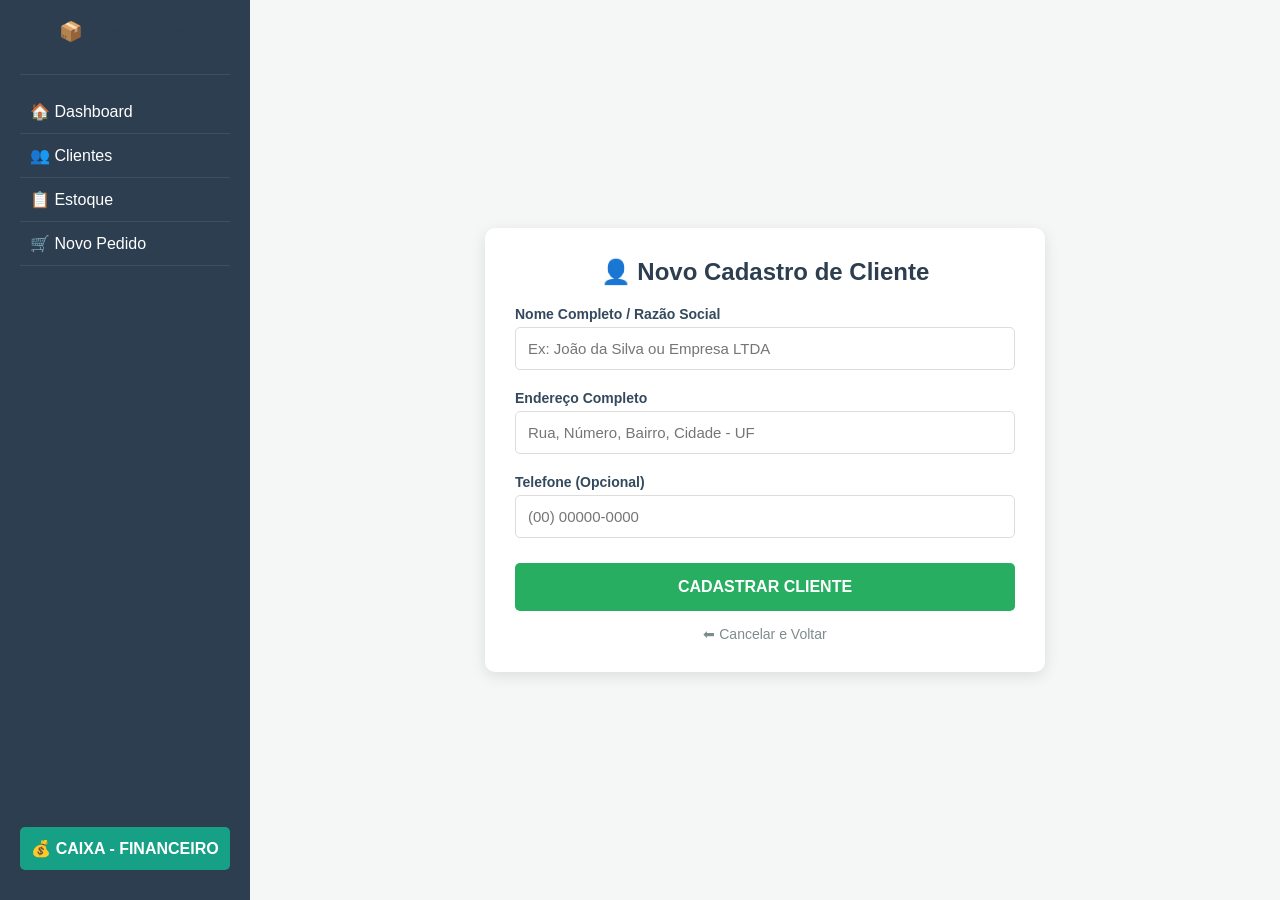
==== SistemaGestaoAPI/wwwroot/cadastro_cliente.html @ ae63727e "PRIMEIRO" ====
<!DOCTYPE html>
<html lang="pt-br">
<head>
    <meta charset="UTF-8">
    <title>Cadastrar Cliente - Gestão Pro</title>
    <style>
        body { font-family: 'Segoe UI', sans-serif; margin: 0; display: flex; background: #f4f7f6; }
        
        /* Sidebar Padronizada */
        .sidebar { 
            width: 250px; height: 100vh; background: #2c3e50; color: white; padding: 20px; 
            position: fixed; display: flex; flex-direction: column; box-sizing: border-box; 
        }
        .sidebar h2 { text-align: center; font-size: 1.2rem; }
        .sidebar hr { border: 0; border-top: 1px solid #3e4f5f; margin: 15px 0; }
        .sidebar a { color: white; text-decoration: none; display: block; padding: 12px 10px; border-bottom: 1px solid #3e4f5f; transition: 0.3s; }
        .sidebar a:hover { background: #34495e; padding-left: 15px; }
        .botao-final { margin-top: auto; background: #16a085; color: white; border-radius: 5px; border-bottom: none !important; margin-bottom: 10px; font-weight: bold; text-align: center; }

        /* Área de Conteúdo Centralizada */
        .content { 
            margin-left: 250px; 
            padding: 30px; 
            width: calc(100% - 250px); 
            display: flex; 
            justify-content: center; 
            align-items: center;
            min-height: 100vh;
            box-sizing: border-box;
        }

        .card { 
            background: white; 
            padding: 30px; 
            border-radius: 10px; 
            box-shadow: 0 4px 15px rgba(0,0,0,0.1); 
            width: 100%; 
            max-width: 500px; 
        }

        h2 { color: #2c3e50; margin-top: 0; text-align: center; }
        label { display: block; margin-top: 15px; font-weight: bold; color: #34495e; font-size: 14px; }
        input { width: 100%; padding: 12px; margin: 5px 0 5px 0; border: 1px solid #ddd; border-radius: 5px; box-sizing: border-box; font-size: 15px; }
        
        .btn-salvar { 
            width: 100%; 
            padding: 15px; 
            background: #27ae60; 
            color: white; 
            border: none; 
            border-radius: 5px; 
            cursor: pointer; 
            font-size: 16px; 
            font-weight: bold; 
            transition: 0.3s;
            margin-top: 20px;
        }
        .btn-salvar:hover { background: #219150; }
        
        .voltar { display: block; text-align: center; margin-top: 15px; color: #7f8c8d; text-decoration: none; font-size: 14px; }
    </style>
</head>
<body>

<div class="sidebar">
    <h2>📦 Gestão Pro</h2>
    <hr>
    <a href="dashboard.html">🏠 Dashboard</a>
    <a href="clientes.html">👥 Clientes</a>
    <a href="estoque.html">📋 Estoque</a>
    <a href="pedido.html">🛒 Novo Pedido</a>
    <a href="financeiro.html" class="botao-final">💰 CAIXA - FINANCEIRO</a> 
</div>

<div class="content">
    <div class="card">
        <h2>👤 Novo Cadastro de Cliente</h2>
        
        <label>Nome Completo / Razão Social</label>
        <input type="text" id="nomeCliente" placeholder="Ex: João da Silva ou Empresa LTDA">
        
        <label>Endereço Completo</label>
        <input type="text" id="enderecoCliente" placeholder="Rua, Número, Bairro, Cidade - UF">
        
        <label>Telefone (Opcional)</label>
        <input type="text" id="telefoneCliente" placeholder="(00) 00000-0000">

        <button class="btn-salvar" onclick="salvarCliente()">CADASTRAR CLIENTE</button>
        <a href="clientes.html" class="voltar">⬅ Cancelar e Voltar</a>
    </div>
</div>

<script>
    async function salvarCliente() {
        const nome = document.getElementById('nomeCliente').value;
        const endereco = document.getElementById('enderecoCliente').value;
        const telefone = document.getElementById('telefoneCliente').value;

        if(!nome || !endereco) {
            alert("Por favor, preencha o nome e o endereço!");
            return;
        }

        const cliente = {
            nome: nome,
            endereco: endereco,
            telefone: telefone
        };

        // Simulação de envio para API (Ajuste a URL conforme seu back-end)
        try {
            const response = await fetch('/api/Clientes', {
                method: 'POST',
                headers: { 'Content-Type': 'application/json' },
                body: JSON.stringify(cliente)
            });

            if (response.ok) {
                alert("✅ Cliente cadastrado com sucesso!");
                window.location.href = "clientes.html"; 
            } else {
                alert("❌ Erro ao cadastrar cliente.");
            }
        } catch (error) {
            console.error("Erro:", error);
            alert("❌ Erro de conexão com o servidor.");
        }
    }
</script>

</body>
</html>
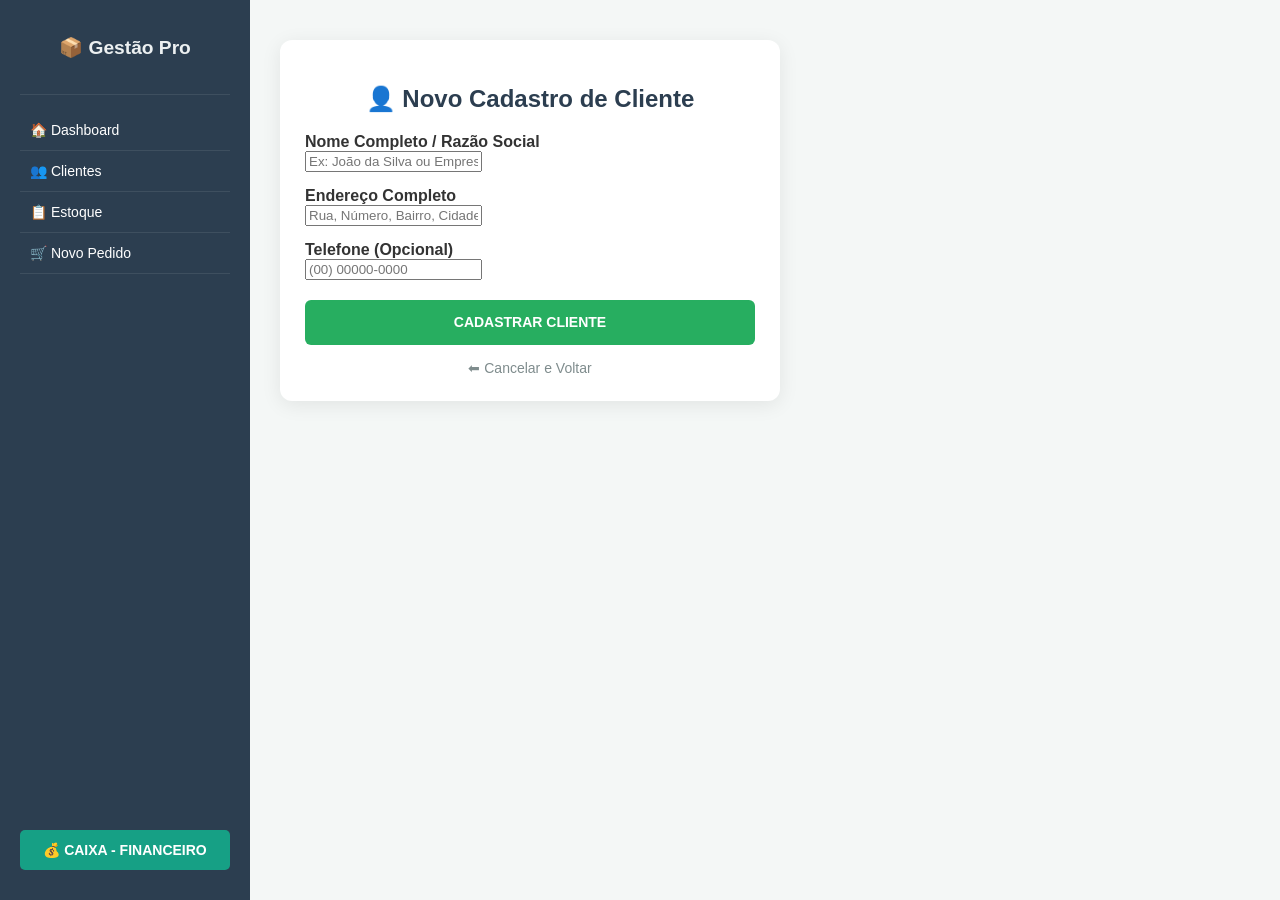
==== commit 0d201708: "MUDANÇAS VISUAIS CSS" ====
--- a/SistemaGestaoAPI/wwwroot/cadastro_cliente.html
+++ b/SistemaGestaoAPI/wwwroot/cadastro_cliente.html
@@ -3,62 +3,7 @@
 <head>
     <meta charset="UTF-8">
     <title>Cadastrar Cliente - Gestão Pro</title>
-    <style>
-        body { font-family: 'Segoe UI', sans-serif; margin: 0; display: flex; background: #f4f7f6; }
-        
-        /* Sidebar Padronizada */
-        .sidebar { 
-            width: 250px; height: 100vh; background: #2c3e50; color: white; padding: 20px; 
-            position: fixed; display: flex; flex-direction: column; box-sizing: border-box; 
-        }
-        .sidebar h2 { text-align: center; font-size: 1.2rem; }
-        .sidebar hr { border: 0; border-top: 1px solid #3e4f5f; margin: 15px 0; }
-        .sidebar a { color: white; text-decoration: none; display: block; padding: 12px 10px; border-bottom: 1px solid #3e4f5f; transition: 0.3s; }
-        .sidebar a:hover { background: #34495e; padding-left: 15px; }
-        .botao-final { margin-top: auto; background: #16a085; color: white; border-radius: 5px; border-bottom: none !important; margin-bottom: 10px; font-weight: bold; text-align: center; }
-
-        /* Área de Conteúdo Centralizada */
-        .content { 
-            margin-left: 250px; 
-            padding: 30px; 
-            width: calc(100% - 250px); 
-            display: flex; 
-            justify-content: center; 
-            align-items: center;
-            min-height: 100vh;
-            box-sizing: border-box;
-        }
-
-        .card { 
-            background: white; 
-            padding: 30px; 
-            border-radius: 10px; 
-            box-shadow: 0 4px 15px rgba(0,0,0,0.1); 
-            width: 100%; 
-            max-width: 500px; 
-        }
-
-        h2 { color: #2c3e50; margin-top: 0; text-align: center; }
-        label { display: block; margin-top: 15px; font-weight: bold; color: #34495e; font-size: 14px; }
-        input { width: 100%; padding: 12px; margin: 5px 0 5px 0; border: 1px solid #ddd; border-radius: 5px; box-sizing: border-box; font-size: 15px; }
-        
-        .btn-salvar { 
-            width: 100%; 
-            padding: 15px; 
-            background: #27ae60; 
-            color: white; 
-            border: none; 
-            border-radius: 5px; 
-            cursor: pointer; 
-            font-size: 16px; 
-            font-weight: bold; 
-            transition: 0.3s;
-            margin-top: 20px;
-        }
-        .btn-salvar:hover { background: #219150; }
-        
-        .voltar { display: block; text-align: center; margin-top: 15px; color: #7f8c8d; text-decoration: none; font-size: 14px; }
-    </style>
+    <link rel="stylesheet" href="css/EstiloGeral.css?v=1.0">
 </head>
 <body>
 
@@ -73,60 +18,29 @@
 </div>
 
 <div class="content">
-    <div class="card">
-        <h2>👤 Novo Cadastro de Cliente</h2>
+    <div class="card-tabela" style="max-width: 500px; width: 100%;">
+        <h2 style="text-align: center; color: #2c3e50;">👤 Novo Cadastro de Cliente</h2>
         
-        <label>Nome Completo / Razão Social</label>
+        <label style="display: block; font-weight: bold; margin-top: 15px;">Nome Completo / Razão Social</label>
         <input type="text" id="nomeCliente" placeholder="Ex: João da Silva ou Empresa LTDA">
         
-        <label>Endereço Completo</label>
+        <label style="display: block; font-weight: bold; margin-top: 15px;">Endereço Completo</label>
         <input type="text" id="enderecoCliente" placeholder="Rua, Número, Bairro, Cidade - UF">
         
-        <label>Telefone (Opcional)</label>
+        <label style="display: block; font-weight: bold; margin-top: 15px;">Telefone (Opcional)</label>
         <input type="text" id="telefoneCliente" placeholder="(00) 00000-0000">
 
-        <button class="btn-salvar" onclick="salvarCliente()">CADASTRAR CLIENTE</button>
-        <a href="clientes.html" class="voltar">⬅ Cancelar e Voltar</a>
+        <button class="btn-novo" style="width: 100%; margin-top: 20px; height: 45px; background-color: #27ae60 !important;" onclick="salvarCliente()">
+            CADASTRAR CLIENTE
+        </button>
+        
+        <a href="clientes.html" style="display: block; text-align: center; margin-top: 15px; color: #7f8c8d; text-decoration: none; font-size: 14px;">
+            ⬅ Cancelar e Voltar
+        </a>
     </div>
 </div>
 
-<script>
-    async function salvarCliente() {
-        const nome = document.getElementById('nomeCliente').value;
-        const endereco = document.getElementById('enderecoCliente').value;
-        const telefone = document.getElementById('telefoneCliente').value;
-
-        if(!nome || !endereco) {
-            alert("Por favor, preencha o nome e o endereço!");
-            return;
-        }
-
-        const cliente = {
-            nome: nome,
-            endereco: endereco,
-            telefone: telefone
-        };
-
-        // Simulação de envio para API (Ajuste a URL conforme seu back-end)
-        try {
-            const response = await fetch('/api/Clientes', {
-                method: 'POST',
-                headers: { 'Content-Type': 'application/json' },
-                body: JSON.stringify(cliente)
-            });
-
-            if (response.ok) {
-                alert("✅ Cliente cadastrado com sucesso!");
-                window.location.href = "clientes.html"; 
-            } else {
-                alert("❌ Erro ao cadastrar cliente.");
-            }
-        } catch (error) {
-            console.error("Erro:", error);
-            alert("❌ Erro de conexão com o servidor.");
-        }
-    }
-</script>
+<script src="js/cadastro_cliente.js"></script>
 
 </body>
 </html>
--- a/SistemaGestaoAPI/wwwroot/css/EstiloGeral.css
+++ b/SistemaGestaoAPI/wwwroot/css/EstiloGeral.css
@@ -0,0 +1,181 @@
+/* --- CONFIGURAÇÕES GERAIS --- */
+body { 
+    font-family: 'Segoe UI', Tahoma, Geneva, Verdana, sans-serif; 
+    margin: 0; 
+    display: flex; 
+    background: #f4f7f6; 
+    color: #333;
+    min-height: 100vh;
+}
+
+/* --- SIDEBAR (BARRA LATERAL FIXA) --- */
+.sidebar { 
+    width: 250px; 
+    height: 100vh; 
+    background: #2c3e50; 
+    color: white; 
+    padding: 20px; 
+    position: fixed; 
+    display: flex; /* Essencial para o botão ir para o fim */
+    flex-direction: column; 
+    box-sizing: border-box; 
+    z-index: 1000;
+}
+.sidebar h2 { text-align: center; font-size: 1.2rem; margin-bottom: 20px; color: #ecf0f1; }
+.sidebar hr { border: 0; border-top: 1px solid #3e4f5f; margin: 15px 0; }
+.sidebar a { 
+    color: white; 
+    text-decoration: none; 
+    display: block; 
+    padding: 12px 10px; 
+    border-bottom: 1px solid #3e4f5f; 
+    transition: 0.3s; 
+    font-size: 14px;
+}
+.sidebar a:hover { background: #34495e; padding-left: 15px; }
+
+/* BOTÃO CAIXA (Sempre no final da sidebar) */
+.botao-final { 
+    margin-top: auto !important; /* Empurra o botão para o rodapé da sidebar */
+    background: #16a085 !important; 
+    color: white !important; 
+    border-radius: 5px; 
+    font-weight: bold; 
+    text-align: center; 
+    padding: 12px;
+    margin-bottom: 10px;
+    border-bottom: none !important;
+}
+
+/* --- ÁREA DE CONTEÚDO --- */
+.content { 
+    margin-left: 250px; 
+    padding: 30px; 
+    width: calc(100% - 250px); 
+    box-sizing: border-box; 
+    display: flex;
+    flex-direction: column;
+}
+
+/* CLASSE PARA CENTRALIZAR (Use em: Cadastro e Financeiro) */
+.centralizar-item {
+    display: flex;
+    flex-direction: column;
+    justify-content: center;
+    align-items: center;
+    flex: 1; /* Isso faz ocupar o espaço entre a sidebar e o fim da tela */
+    min-height: 80vh;
+}
+
+/* --- CABEÇALHOS --- */
+.header-acoes, .header-estoque {
+    display: flex;
+    justify-content: space-between;
+    align-items: center;
+    margin-bottom: 25px;
+    width: 100%;
+}
+
+/* --- BOTÕES PADRONIZADOS --- */
+.btn-novo {
+    background-color: #3498db !important;
+    color: #ffffff !important;
+    padding: 10px 22px !important;
+    border-radius: 6px !important;
+    text-decoration: none !important;
+    font-weight: bold !important;
+    display: inline-flex !important;
+    align-items: center;
+    justify-content: center;
+    transition: 0.3s;
+    border: none !important;
+    cursor: pointer !important;
+    font-size: 14px !important;
+    height: 40px;
+}
+.btn-novo:hover { background-color: #2980b9 !important; }
+
+.btn-sucesso {
+    background-color: #27ae60 !important;
+    color: white !important;
+    border: none !important;
+    padding: 12px 20px;
+    border-radius: 6px;
+    font-weight: bold;
+    cursor: pointer;
+    transition: 0.3s;
+}
+.btn-sucesso:hover { background-color: #219150 !important; }
+
+button.btn-excluir, .btn-perigo {
+    background-color: #ff4d4d !important;
+    color: white !important;
+    border: none;
+    padding: 8px 15px;
+    border-radius: 5px;
+    cursor: pointer;
+    font-weight: bold;
+    font-size: 12px;
+    transition: 0.3s;
+}
+button.btn-excluir:hover { background-color: #ff3333 !important; }
+
+/* --- CARTÕES (CARDS) --- */
+.card-tabela, .card-formulario {
+    background: white;
+    padding: 25px;
+    border-radius: 12px;
+    box-shadow: 0 4px 20px rgba(0, 0, 0, 0.08);
+    margin-top: 10px;
+    width: 100%;
+    box-sizing: border-box;
+}
+
+/* --- FORMULÁRIOS --- */
+.form-group { margin-bottom: 15px; text-align: left; }
+.form-group label { display: block; font-weight: bold; margin-bottom: 8px; color: #2c3e50; font-size: 14px; }
+.form-group input, .form-group select { 
+    width: 100%; 
+    padding: 12px; 
+    border: 1px solid #ddd; 
+    border-radius: 6px; 
+    box-sizing: border-box;
+    font-size: 14px;
+}
+
+/* --- TABELAS --- */
+table { width: 100%; border-collapse: collapse; }
+th { 
+    background: #34495e; 
+    color: white; 
+    padding: 15px; 
+    text-align: left; 
+    font-size: 0.85rem;
+    text-transform: uppercase;
+}
+td { 
+    padding: 12px 15px; 
+    border-bottom: 1px solid #eee; 
+    font-size: 14px;
+}
+tbody tr:hover { background: #f9f9f9; }
+
+/* --- UTILITÁRIOS (STATUS) --- */
+.status-caixa {
+    padding: 10px;
+    border-radius: 8px;
+    font-weight: bold;
+    text-align: center;
+    margin-bottom: 20px;
+}
+/* Nova classe apenas para o Financeiro subir o conteúdo */
+.alinhamento-topo {
+    display: flex;
+    flex-direction: column;
+    align-items: center;    /* Mantém centralizado de lado */
+    justify-content: flex-start; /* Joga para o topo */
+    padding-top: 20px;      /* Espaço para não grudar no teto */
+    flex: 1;
+}
+.status-aberto { background: #d4edda; color: #155724; }
+.status-fechado { background: #f8d7da; color: #721c24; }
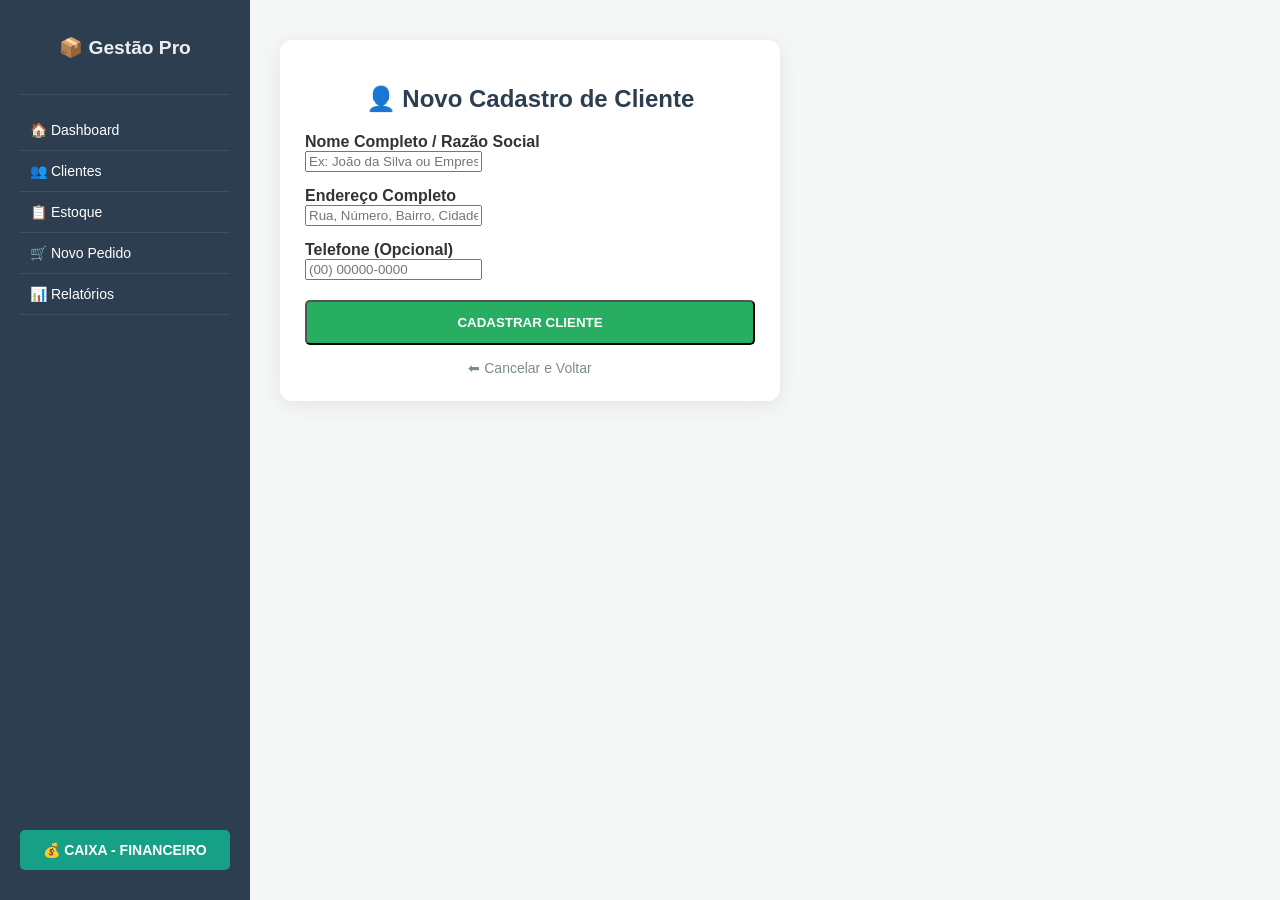
==== commit 56635284: "IMPLEMENTADO RELATORIO DE VENDAS" ====
--- a/SistemaGestaoAPI/wwwroot/cadastro_cliente.html
+++ b/SistemaGestaoAPI/wwwroot/cadastro_cliente.html
@@ -14,6 +14,7 @@
     <a href="clientes.html">👥 Clientes</a>
     <a href="estoque.html">📋 Estoque</a>
     <a href="pedido.html">🛒 Novo Pedido</a>
+    <a href="relatorios.html">📊 Relatórios</a>    
     <a href="financeiro.html" class="botao-final">💰 CAIXA - FINANCEIRO</a> 
 </div>
 
--- a/SistemaGestaoAPI/wwwroot/css/EstiloGeral.css
+++ b/SistemaGestaoAPI/wwwroot/css/EstiloGeral.css
@@ -46,6 +46,21 @@
     margin-bottom: 10px;
     border-bottom: none !important;
 }
+.btn-finalizar {
+    background: #27ae60;
+    color: white;
+    border: none;
+    padding: 12px 25px;
+    border-radius: 6px;
+    font-size: 15px;
+    font-weight: bold;
+    cursor: pointer;
+    transition: 0.3s;
+}
+
+.btn-finalizar:hover {
+    background: #219150;
+}
 
 /* --- ÁREA DE CONTEÚDO --- */
 .content { 
@@ -78,20 +93,12 @@
 
 /* --- BOTÕES PADRONIZADOS --- */
 .btn-novo {
-    background-color: #3498db !important;
-    color: #ffffff !important;
-    padding: 10px 22px !important;
-    border-radius: 6px !important;
-    text-decoration: none !important;
-    font-weight: bold !important;
-    display: inline-flex !important;
-    align-items: center;
-    justify-content: center;
-    transition: 0.3s;
-    border: none !important;
-    cursor: pointer !important;
-    font-size: 14px !important;
-    height: 40px;
+    background: #3498db;
+    color: white;
+    padding: 10px 20px;
+    border-radius: 5px;
+    text-decoration: none;
+    font-weight: bold;
 }
 .btn-novo:hover { background-color: #2980b9 !important; }
 
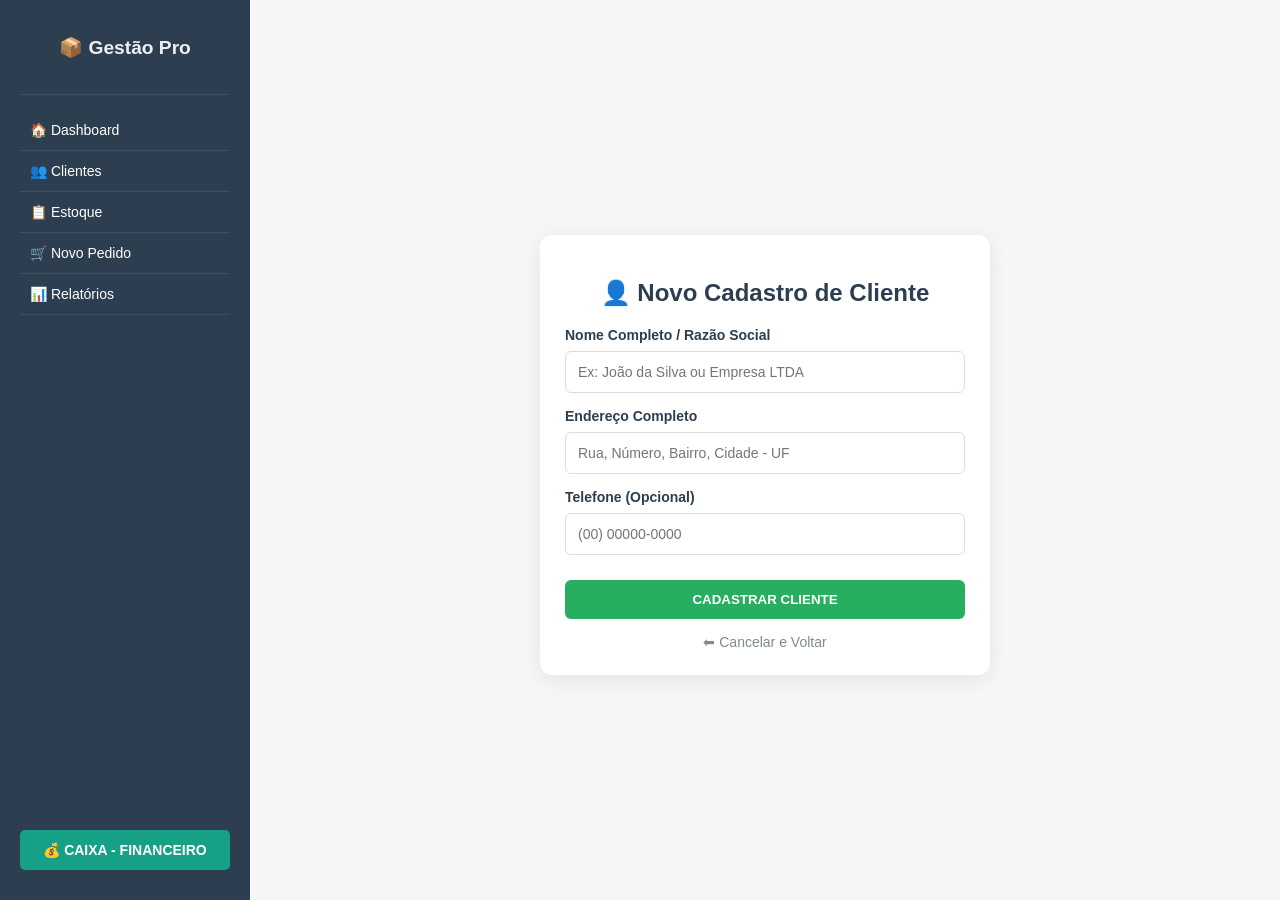
==== commit 9fa0dbc6: "MODIFICACOES ABA CADASTRAR CLIENTE" ====
--- a/SistemaGestaoAPI/wwwroot/cadastro_cliente.html
+++ b/SistemaGestaoAPI/wwwroot/cadastro_cliente.html
@@ -18,20 +18,26 @@
     <a href="financeiro.html" class="botao-final">💰 CAIXA - FINANCEIRO</a> 
 </div>
 
-<div class="content">
-    <div class="card-tabela" style="max-width: 500px; width: 100%;">
-        <h2 style="text-align: center; color: #2c3e50;">👤 Novo Cadastro de Cliente</h2>
+    <div class="content centralizar-item">
+        <div class="card-formulario" style="max-width: 450px;">
+        <h2 style="text-align: center; color: #2c3e50; margin-bottom: 20px;">👤 Novo Cadastro de Cliente</h2>
         
-        <label style="display: block; font-weight: bold; margin-top: 15px;">Nome Completo / Razão Social</label>
-        <input type="text" id="nomeCliente" placeholder="Ex: João da Silva ou Empresa LTDA">
+        <div class="form-group">
+            <label>Nome Completo / Razão Social</label>
+            <input type="text" id="nomeCliente" placeholder="Ex: João da Silva ou Empresa LTDA">
+        </div>
         
-        <label style="display: block; font-weight: bold; margin-top: 15px;">Endereço Completo</label>
-        <input type="text" id="enderecoCliente" placeholder="Rua, Número, Bairro, Cidade - UF">
+        <div class="form-group">
+            <label>Endereço Completo</label>
+            <input type="text" id="enderecoCliente" placeholder="Rua, Número, Bairro, Cidade - UF">
+        </div>
         
-        <label style="display: block; font-weight: bold; margin-top: 15px;">Telefone (Opcional)</label>
-        <input type="text" id="telefoneCliente" placeholder="(00) 00000-0000">
+        <div class="form-group">
+            <label>Telefone (Opcional)</label>
+            <input type="text" id="telefoneCliente" placeholder="(00) 00000-0000">
+        </div>
 
-        <button class="btn-novo" style="width: 100%; margin-top: 20px; height: 45px; background-color: #27ae60 !important;" onclick="salvarCliente()">
+        <button class="btn-sucesso" style="width: 100%; margin-top: 10px;" onclick="salvarCliente()">
             CADASTRAR CLIENTE
         </button>
         
